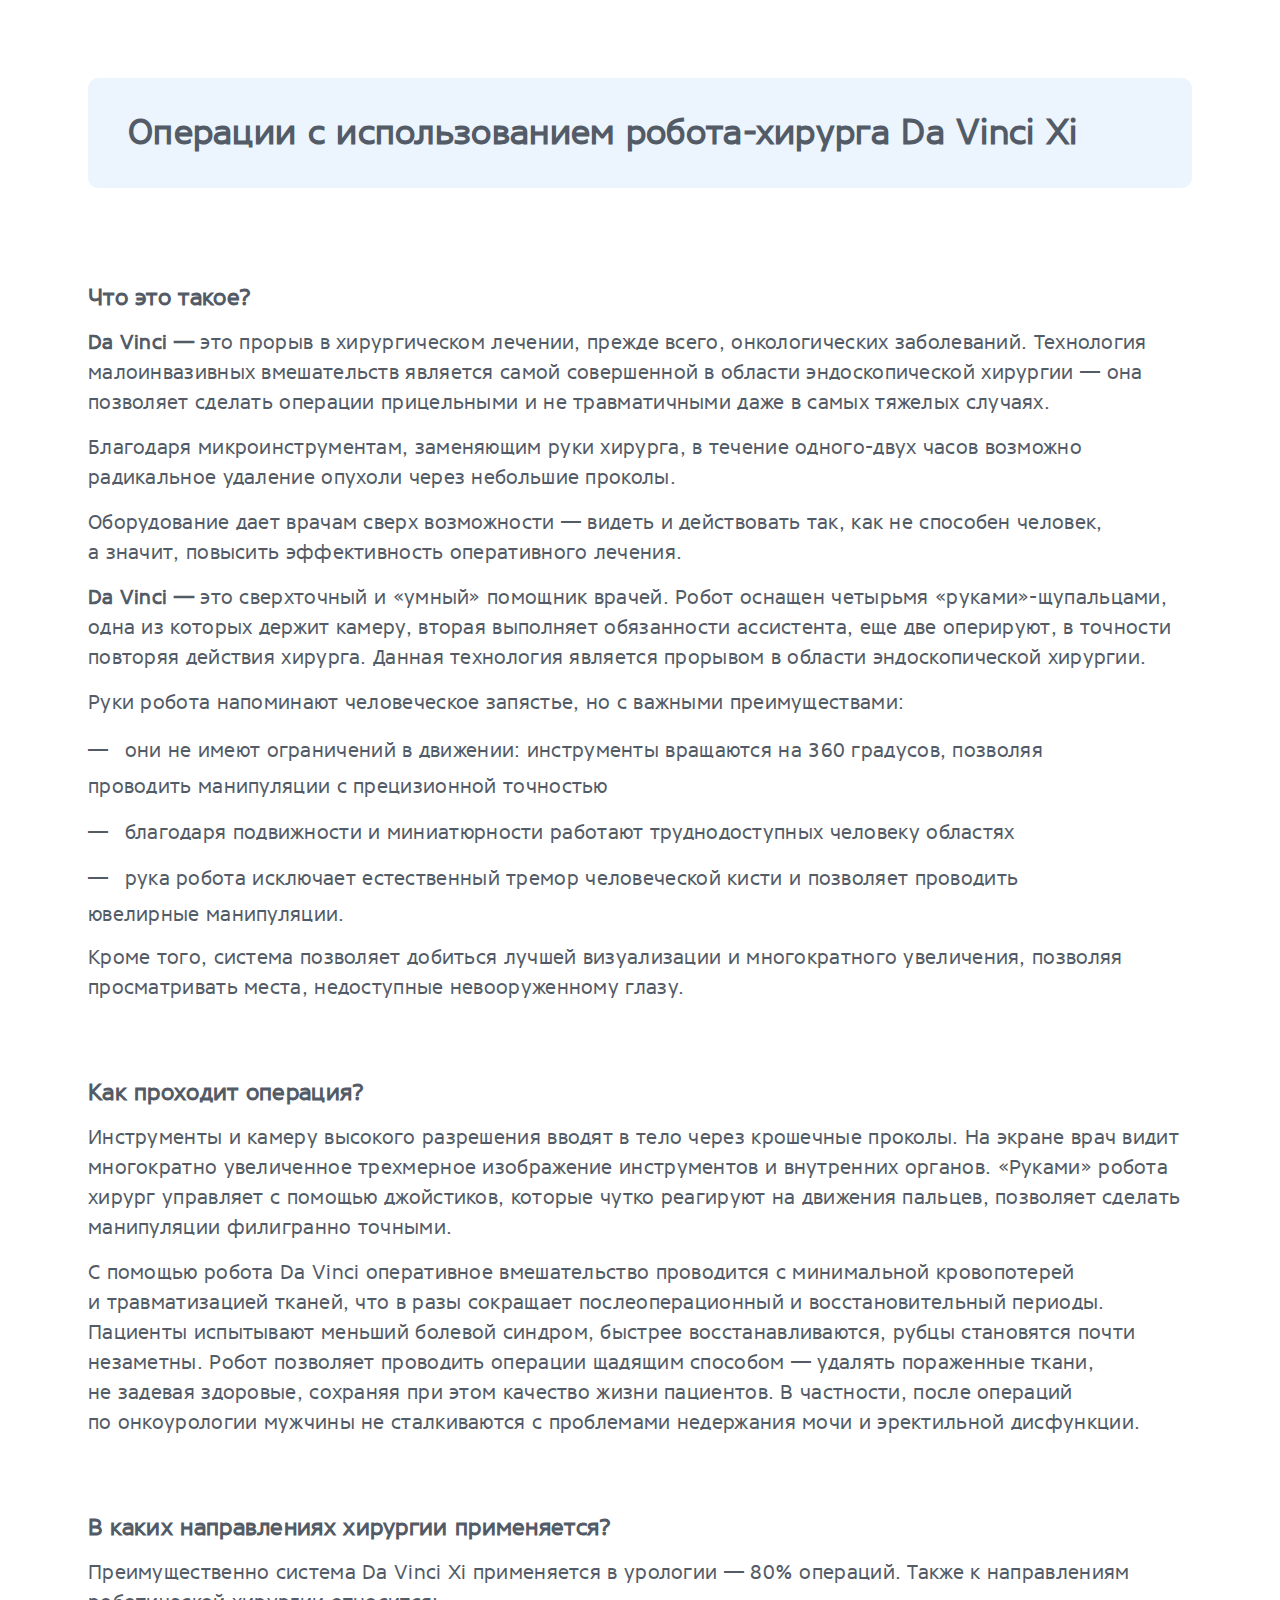
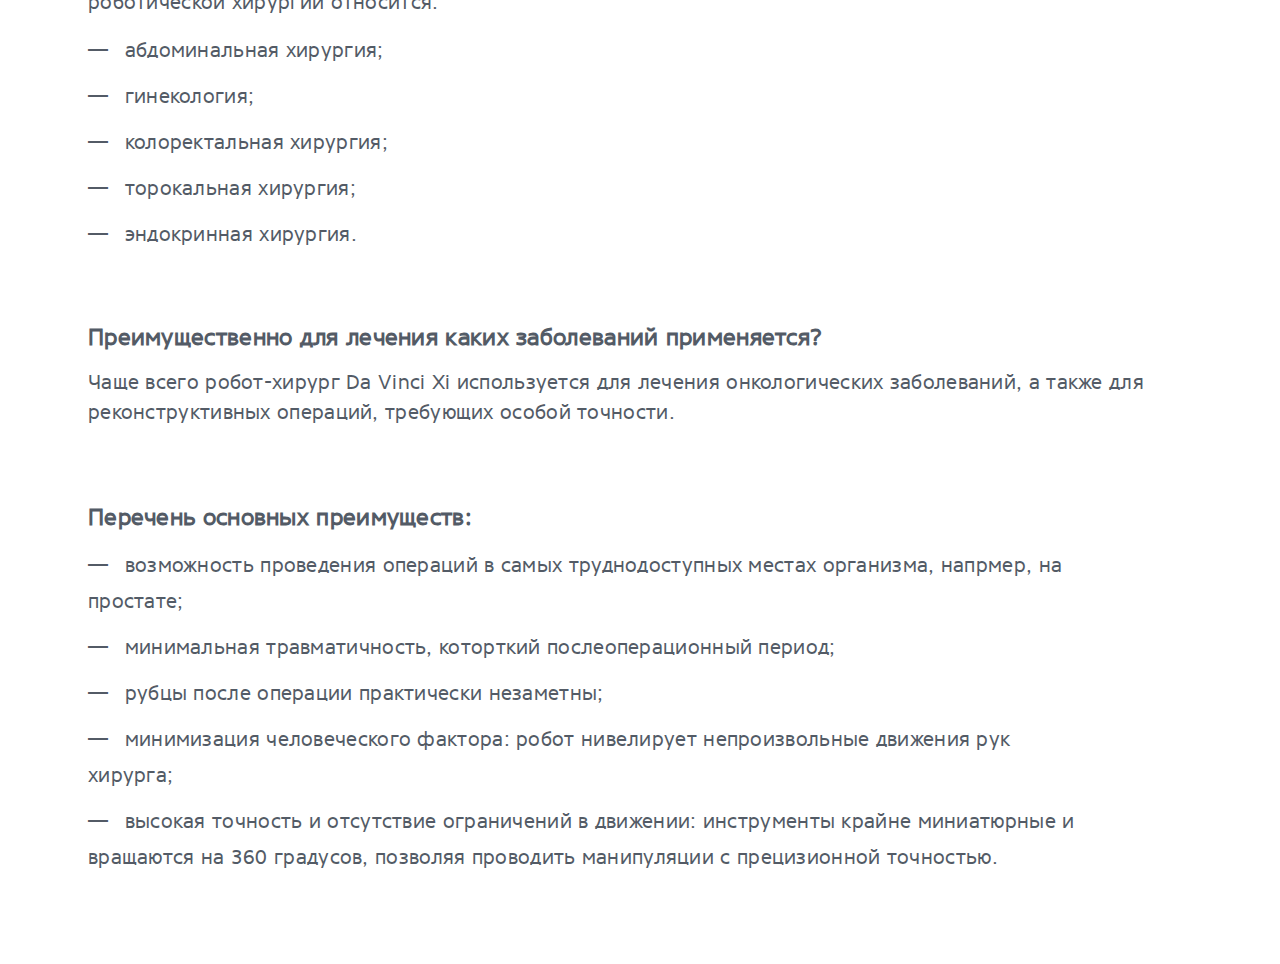
==== disease/da-vinci.html @ ee8d6831 "urologiya add" ====
<!DOCTYPE html>
<html lang="ru">

<head>
    <meta name="description"
        content="Операции с использованием робота-хирурга Da Vinci Xi. Урология — одно из направлений медицинского центра «УГМК-Здоровье». Подробная информация о деятельности направления и лечащих специалистах на сайте. Бесплатный звонок: 8-800-234-10-03.">
    <meta name="keywords" content="робот-хирург, уролог екатеринбург, da vinci робот">
    <meta name="format-detection" content="telephone=no">
    <meta charset="UTF-8">
    <meta name="viewport" content="width=device-width, initial-scale=1.0, maximum-scale=1.0, user-scalable=no">
    <title>Операции с использованием робота-хирурга Da Vinci Xi</title>

    <link rel="stylesheet" href="../css/common.css">
    <link rel="stylesheet" href="../css/disease.css">
    <link rel="stylesheet" href="../css/media.css">
    <link rel="icon" href="../icon/favicon.ico" type="image/x-icon">
</head>

<body>
    <section>
        <div class="container page-container">
            <h1 class="disease__page-title">
                Операции с использованием робота-хирурга Da Vinci Xi
            </h1>
            <h2>
                Что это такое?
            </h2>
            <p class="disease__page-text">
                <strong>Da&nbsp;Vinci&nbsp;&mdash;</strong> это прорыв в&nbsp;хирургическом лечении, прежде всего,
                онкологических заболеваний. Технология малоинвазивных вмешательств является самой совершенной
                в&nbsp;области эндоскопической хирургии&nbsp;&mdash; она позволяет сделать операции прицельными
                и&nbsp;не&nbsp;травматичными даже в&nbsp;самых тяжелых случаях.
            </p>
            <p class="disease__page-text">
                Благодаря микроинструментам, заменяющим руки хирурга, в&nbsp;течение одного-двух часов возможно
                радикальное удаление опухоли через небольшие проколы.
            </p>
            <p class="disease__page-text">
                Оборудование дает врачам сверх возможности&nbsp;&mdash; видеть и&nbsp;действовать так, как
                не&nbsp;способен человек, а&nbsp;значит, повысить эффективность оперативного лечения.
            </p>
            <p class="disease__page-text">
                <strong>Da&nbsp;Vinci&nbsp;&mdash;</strong> это сверхточный и&nbsp;&laquo;умный&raquo;
                помощник врачей. Робот оснащен четырьмя &laquo;руками&raquo;-щупальцами, одна
                из&nbsp;которых держит камеру, вторая выполняет обязанности ассистента, еще две
                оперируют, в&nbsp;точности повторяя действия хирурга. Данная технология является
                прорывом в&nbsp;области эндоскопической хирургии.
            </p>
            <p class="disease__page-text">
                Руки робота напоминают человеческое запястье, но с важными преимуществами:
            </p>
            <ul class="list-reset modal__list">
                <li class="modal__item modal-overlay__text">
                    они не имеют ограничений в движении: инструменты вращаются на 360 градусов, позволяя проводить
                    манипуляции с прецизионной точностью
                </li>
                <li class="modal__item modal-overlay__text">
                    благодаря подвижности и миниатюрности работают труднодоступных человеку областях
                </li>
                <li class="modal__item modal-overlay__text">
                    рука робота исключает естественный тремор человеческой кисти и позволяет проводить ювелирные
                    манипуляции.
                </li>
            </ul>
            <p class="disease__page-text">
                Кроме того, система позволяет добиться лучшей визуализации и&nbsp;многократного увеличения, позволяя
                просматривать места, недоступные невооруженному глазу.
            </p>
            <h2>
                Как проходит операция?
            </h2>
            <p class="disease__page-text">
                Инструменты и&nbsp;камеру высокого разрешения вводят в&nbsp;тело через крошечные проколы. На&nbsp;экране
                врач видит многократно увеличенное трехмерное изображение инструментов и&nbsp;внутренних органов.
                &laquo;Руками&raquo; робота хирург управляет с&nbsp;помощью джойстиков, которые чутко реагируют
                на&nbsp;движения пальцев, позволяет сделать манипуляции филигранно точными.
            </p>
            <p class="disease__page-text">
                С&nbsp;помощью робота Da&nbsp;Vinci оперативное вмешательство проводится с&nbsp;минимальной кровопотерей
                и&nbsp;травматизацией тканей, что в&nbsp;разы сокращает послеоперационный и&nbsp;восстановительный
                периоды. Пациенты испытывают меньший болевой синдром, быстрее восстанавливаются, рубцы становятся почти
                незаметны. Робот позволяет проводить операции щадящим способом&nbsp;&mdash; удалять пораженные ткани,
                не&nbsp;задевая здоровые, сохраняя при этом качество жизни пациентов. В&nbsp;частности, после операций
                по&nbsp;онкоурологии мужчины не&nbsp;сталкиваются с&nbsp;проблемами недержания мочи и&nbsp;эректильной
                дисфункции.
            </p>
            <h2>
                В&nbsp;каких направлениях хирургии применяется?
            </h2>
            <p class="disease__page-text">
                Преимущественно система Da&nbsp;Vinci Xi&nbsp;применяется в&nbsp;урологии&nbsp;&mdash; 80% операций.
                Также к&nbsp;направлениям роботической хирургии относится:
            </p>
            <ul class="list-reset modal__list">
                <li class="modal__item modal-overlay__text">
                    абдоминальная хирургия;
                </li>
                <li class="modal__item modal-overlay__text">
                    гинекология;
                </li>
                <li class="modal__item modal-overlay__text">
                    колоректальная хирургия;
                </li>
                <li class="modal__item modal-overlay__text">
                    торокальная хирургия;
                </li>
                <li class="modal__item modal-overlay__text">
                    эндокринная хирургия.
                </li>
            </ul>
            <h2>
                Преимущественно для лечения каких заболеваний применяется?
            </h2>
            <p class="disease__page-text">
                Чаще всего робот-хирург Da&nbsp;Vinci Xi&nbsp;используется для лечения онкологических заболеваний,
                а&nbsp;также для реконструктивных операций, требующих особой точности.
            </p>
            <h2>
                Перечень основных преимуществ:
            </h2>
            <ul class="list-reset modal__list">
                <li class="modal__item modal-overlay__text">
                    возможность проведения операций в самых труднодоступных местах организма, напрмер, на простате;
                </li>
                <li class="modal__item modal-overlay__text">
                    минимальная травматичность, которткий послеоперационный период;
                </li>
                <li class="modal__item modal-overlay__text">
                    рубцы после операции практически незаметны;
                </li>
                <li class="modal__item modal-overlay__text">
                    минимизация человеческого фактора: робот нивелирует непроизвольные движения рук хирурга;
                </li>
                <li class="modal__item modal-overlay__text">
                    высокая точность и отсутствие ограничений в движении: инструменты крайне миниатюрные и вращаются на
                    360 градусов, позволяя проводить манипуляции с прецизионной точностью.
                </li>
            </ul>
        </div>
    </section>

</body>

</html>
---- css/common.css ----
html {
  -webkit-box-sizing: border-box;
  box-sizing: border-box;
  scroll-behavior: smooth;
}

*,
*::before,
*::after {
  -webkit-box-sizing: inherit;
  box-sizing: inherit;
}

:root {
  --white: #ffffff;
  --gray: #535B66;
  --black: #000000;
  --orange: #F4662A;
  --hover-orange: #ED6429;
  --border: #E1E4E7;
  --bg-orange: #FFEED3;
  --bg-blue: #ECF5FE;

}

a {
  color: inherit;
  outline-offset: 0;
  text-decoration: none;
}

h1,
h2,
h3,
h4,
p {
  margin: 0;
}

img {
  width: 100%;
}

button {
  font-weight: 500;
  color: var(--white);
  cursor: pointer;
}

section {
  padding-left: 50px;
  padding-right: 50px;
}

@font-face {
  font-family: "Core Sans N 45 Regular";
  src: local('Core Sans N 45 Regular'), local('Core Sans N 45-Regular'), url("../fonts/core_sans_n_45_regular.woff2") format("woff2");
  font-weight: 500;
  font-style: normal;
  font-display: swap
}

@font-face {
  font-family: "Core Sans N 65 Bold";
  src: local('Core Sans N45 Bold'), local('Core Sans N 65-Bold'), url("../fonts/core_sans_n_65_bold.woff2") format("woff2");
  font-weight: 600;
  font-style: normal;
  font-display: swap
}

body {
  min-width: 320px;
  font-family: 'Core Sans N 45 Regular', sans-serif;
  font-weight: 400;
  font-size: 20px;
  background-color: var(--white);
  -webkit-text-size-adjust: none;
  color: var(--gray);
  line-height: 1.5em;
  letter-spacing: .3px;
}

.title {
  font-size: 28px;
  margin-bottom: 15px;
  line-height: 32px;
  font-weight: 500;
}

.container {
  max-width: 1200px;
  margin: 0 auto;
}

.list-reset {
  margin: 0;
  padding: 0;
  list-style: none
}

.list-reset li {
  line-height: 1.8em;
  margin-bottom: 10px;
}

.btn-reset {
  padding: 0;
  border: none;
  background-color: transparent;
  height: fit-content;
}

.stop-scroll {
  overflow: hidden;
}

.responsive-overlay {
  position: fixed;
  top: 0;
  left: 0;
  width: 100%;
  height: 100%;
  z-index: 0;
  background-color: rgb(112, 124, 143);
  opacity: 0;
  visibility: hidden;
  transition: all .3s;
}

.stop-scroll .responsive-overlay {
  visibility: visible;
  opacity: .8;
  z-index: 5;
}

.go-top {
  position: fixed;
  left: 25px;
  top: 115px;
  cursor: pointer;
 opacity: 0;
  height: 14px;
  width: 17px;
  border: 1px solid var(--border);
  border-radius: 6px;
  -webkit-transform: rotate(180deg);
  -ms-transform: rotate(180deg);
  transform: rotate(180deg);
  background-image: url(../icon/chevron_orange.svg);
  background-repeat: no-repeat;
  background-position: center center;
  padding: 20px;
  background-color: var(--white);
  z-index: 2;
  -webkit-transition: border-color .3s, opacity .3s;
  -o-transition: border-color .3s, opacity .3s;
  transition: border-color .3s, opacity .3s;
}

/* меняем прозрачность при наведении мышкой */
.go-top:hover {
  border-color: var(--orange);
}

/* модификатор для отображения кнопки */
.go-top--show {
  opacity: 1;
}

.element-animation {
  opacity: 0;
  transform: translateY(20px);
}

.element-animation.element-show {
  opacity: 1;
  transition: all .5s;
  transform: translateY(0%);
}
---- css/disease.css ----
.disease {
    padding-top: 60px;
}

.disease__title {
    font-size: 35px;
    margin-bottom: 70px;
}

.disease__list {
    display: -webkit-box;
    display: -ms-flexbox;
    display: flex;
    -ms-flex-wrap: wrap;
    flex-wrap: wrap;
    gap: 20px;
    -webkit-box-align: center;
    -ms-flex-align: center;
    align-items: center;
}

.disease__item {
    display: block;
    cursor: pointer;
    display: -webkit-box;
    display: -ms-flexbox;
    display: flex;
    -webkit-box-pack: center;
    -ms-flex-pack: center;
    justify-content: center;
    -webkit-box-align: center;
    -ms-flex-align: center;
    align-items: center;
    width: calc((100% / 4) - 20px);
    height: 150px;
    border-radius: 20px;
    text-align: center;
    padding: 15px;
    border: 2px solid var(--border);
    -webkit-transition: border-color .3s, box-shadow .3s, box-shadow .3s;
    -o-transition: border-color .3s, box-shadow .3s, box-shadow .3s;
    transition: border-color .3s, box-shadow .3s, box-shadow .3s;
}

.disease__item:hover {
    border-color: var(--orange);
    -webkit-box-shadow: 5px 2px 20px 0px var(--border);
    box-shadow: 5px 2px 20px 0px var(--border);
}

.disease__btn {
    color: var(--gray);
    font-size: 20px;
    line-height: 20px;
    -webkit-transition: color .3s;
    -o-transition: color .3s;
    transition: color .3s;
}

.disease__item:hover .disease__btn {
    color: var(--orange);
}

.modal-overlay,
.modal-overlay-specialist {
    position: fixed;
    left: 0;
    top: 0;
    right: 0;
    bottom: 0;
    background-color: rgb(112, 124, 143, 0.5);
    display: -webkit-box;
    display: -ms-flexbox;
    display: flex;
    -webkit-box-align: center;
    -ms-flex-align: center;
    align-items: center;
    -webkit-box-pack: center;
    -ms-flex-pack: center;
    justify-content: center;
    height: 100vh;
    width: 100%;
    opacity: 0;
    z-index: 20;
    visibility: hidden;
    -webkit-transition: all .4s ease-in-out;
    -o-transition: all .4s ease-in-out;
    transition: all .4s ease-in-out;
    overflow-y: scroll;
}

.modal {
    display: -webkit-box;
    display: -ms-flexbox;
    display: flex;
    -webkit-box-orient: vertical;
    -webkit-box-direction: normal;
    -ms-flex-direction: column;
    flex-direction: column;
    -webkit-box-pack: justify;
    -ms-flex-pack: justify;
    justify-content: space-between;
    padding: 90px 35px 90px 60px;
    height: 450px;
    max-width: 800px;
    top: 5%;
    border: 1px solid var(--white);
    background-color: var(--white);
    position: absolute;
    visibility: hidden;
    opacity: 0;
    overflow-y: auto;
    transform: perspective(600px) translate(0, -100%) rotateX(45deg);
    transition: transform .3s;
}

.modal-overlay--visible {
    opacity: 1;
    visibility: visible;
    -webkit-transition: all .4s ease-in-out;
    -o-transition: all .4s ease-in-out;
    transition: all .4s ease-in-out;
}

.modal.modal--visible {
    visibility: visible;
    opacity: 1;
    position: relative;
    transform: perspective(600px) translate(0, 0%) rotateX(0deg);
}

.modal__close {
    position: absolute;
    top: 50px;
    right: 50px;
}

.modal__close-img {
    width: 20px;
    height: 20px;
}

.modal-overlay__text {
    max-width: 90%;  
    font-size: 16px;   
}

.modal__more {
    display: block;
    color: var(--orange);
    font-size: 16px;
    border-bottom: 1px solid var(--orange);
    width: -webkit-fit-content;
    width: -moz-fit-content;
    width: fit-content;
}

.modal__list {
    margin-bottom: 40px;
}

.modal__list .modal__item::before {
    content: "—";
    margin-right: 10px;
}


.page-container {
    padding: 70px 30px;
}

.disease__page-title {
    font-size: 35px;
    padding: 40px;
    background-color: var(--bg-blue);
    border-radius: 10px;
    margin-bottom: 35px;
}

.disease__page-text {
    margin-bottom: 15px;      
}

.disease__page-text__link {
    color: var(--orange);
    border-bottom: 1px solid var(--orange);
    -webkit-transition: color .3s, border-color .3s;
    -o-transition: color .3s, border-color .3s;
    transition: color .3s, border-color .3s;
}

.disease__page-text__link:hover {
    color: var(--hover-orange);
    border-color: var(--hover-orange);
}

.page__button {
    padding-top: 50px;
}

.page__btn {
    font-weight: 600;
    background: var(--orange);
    padding: 20px 40px;
    border-radius: 6px;
    -webkit-transition: background-color .3s;
    -o-transition: background-color .3s;
    transition: background-color .3s;
}

.page__btn:hover {
    background-color: var(--hover-orange);
}

.page-container h2 {
    padding-top: 60px;
    font-size: 23px;
    margin-bottom: 15px;
}

.page-container .modal-overlay__text {
    font-size: 20px;
}

.page-container .modal__list {
    margin-bottom: 0;
}
---- css/media.css ----
@media (max-width: 1150px) {
    body {
        font-size: 18px;
    }

    .header {
        z-index: 5;
    }

    .header__container {
        position: relative;
        display: flex;
        align-items: center;
    }

    .header__nav {
        position: absolute;
        -webkit-box-orient: vertical;
        -webkit-box-direction: normal;
        -ms-flex-direction: column;
        flex-direction: column;
        -webkit-box-pack: start;
        -ms-flex-pack: start;
        justify-content: start;
        -webkit-box-align: start;
        -ms-flex-align: start;
        align-items: start;
        background-color: var(--white);
        top: 90px;
        left: 0;
        width: 50%;
        min-width: 250px;
        height: 100vh;
        padding: 50px;
        overflow-y: auto;
        visibility: hidden;
        -webkit-transform: translateX(-120%);
        -ms-transform: translateX(-120%);
        transform: translateX(-120%);
        -webkit-transition: visibility 0.3s ease-in-out, -webkit-transform 0.3s ease-in-out;
        transition: visibility 0.3s ease-in-out, -webkit-transform 0.3s ease-in-out;
        -o-transition: visibility 0.3s ease-in-out, transform 0.3s ease-in-out;
        transition: visibility 0.3s ease-in-out, transform 0.3s ease-in-out;
        transition: visibility 0.3s ease-in-out, transform 0.3s ease-in-out, -webkit-transform 0.3s ease-in-out;
    }

    .nav .nav__list {
        -webkit-box-orient: vertical;
        -webkit-box-direction: normal;
        -ms-flex-direction: column;
        flex-direction: column;
    }

    .nav .nav__item {
        line-height: 50px;
    }

    .nav--active {
        visibility: visible;
        -webkit-transform: none;
        -ms-transform: none;
        transform: none;
        padding: 30px;
    }

    .nav__link {
        font-weight: normal;
        font-size: 20px;
    }

    .close {
        display: block;
        margin-bottom: 100px;
    }

    .stop-scroll {
        overflow: hidden;
    }

    .burger {
        width: 40px;
        height: 25px;
        display: block;
        visibility: visible;
        position: relative;
    }

    .burger--active .burger__line {
        background-color: var(--orange);
        -webkit-transform: rotate(45deg) translateY(5.5px);
        -ms-transform: rotate(45deg) translateY(5.5px);
        transform: rotate(45deg) translateY(5.5px);
    }

    .burger--active .burger__line:nth-child(2) {
        -webkit-transform: rotate(-45deg) translateY(-5.5px);
        -ms-transform: rotate(-45deg) translateY(-5.5px);
        transform: rotate(-45deg) translateY(-5.5px);
    }

    .burger::after {
        content: "";
        top: 0;
        left: 0;
        outline: none;
    }

    .burger__line {
        position: absolute;
        left: 50%;
        -webkit-transform: translateX(-50%);
        -ms-transform: translateX(-50%);
        transform: translateX(-50%);
        width: 20px;
        height: 3px;
        border-radius: inherit;
        background-color: var(--gray);
        -webkit-transition: width 0.1s, -webkit-transform 0.1s;
        transition: width 0.1s, -webkit-transform 0.1s;
        -o-transition: width 0.1s, transform 0.1s;
        transition: width 0.1s, transform 0.1s;
        transition: width 0.1s, transform 0.1s, -webkit-transform 0.1s;
    }

    .burger__line:nth-child(1) {
        top: 5px;
    }

    .burger__line:nth-child(2) {
        top: 51%;
    }

    .about__right {
        width: 50%;
    }

    .about__left {
        width: 48%;
    }

    .about__text-decoration {
        letter-spacing: -1px;
    }

    .about-clinic .swiper {
        height: 600px;
    }


    .about-clinic__list {
        flex-direction: column;
    }

    .about-clinic__list .about-clinic__item {
        width: 100%;
    }

    .about-clinic__icon,
    .about-clinic__list .about-clinic__title {
        margin-bottom: 20px;
        margin-right: 50px;
    }

    .about-clinic__icon {
        margin-right: 20px;
    }

    .call-back__container {
        display: flex;
        justify-content: space-between;
        flex-direction: column-reverse;
        align-items: center;
    }

    .call-back__img {
        max-height: 430px;
        max-width: 80%;
    }

    .call-back__descr {
        max-width: 100%;
    }

    .call-back__text {
        text-align: center;
    }


    .disease__item {
        width: calc((100% / 3) - 20px);
    }

    .disease__btn {
        font-size: 18px;
    }

    .about-clinic .swiper-button-next,
    .swiper-rtl .swiper-button-prev {
        left: 8%;
    }

    .swiper-photo {
        height: 500px;
    }

    .specialist__card {
        background-size: 300px 300px;
    }

    .specialists__call-text {
        max-width: 70%;
    }

    .specialist__card {
        min-height: 350px;
    }

    .specialist__profession,
    .specialist__consultation {
        max-width: 180px;
    }

    .modal-specialist__article-block {
        gap: 20px;
    }

    .specialist-banner {
        padding: 70px 80px 70px 70px;
        background-size: 220px 220px;
    }

    .specialist-banner__name {
        font-size: 25px;
        margin-bottom: 20px;
    }

    .modal-specialist__title {
        font-size: 18px;
    }

    .contacts {
        font-size: 18px;
    }

}

@media (max-width: 980px) {
    body {
        font-size: 18px;
        line-height: 30px;
    }

    .nav__link {
        font-size: 18px;
    }

    .info__link {
        font-size: 16px;
    }

    .hero {
        background-size: 100% 100%;
        padding-top: 170px;
    }

    .hero__btn {
        margin-bottom: 170px;
    }

    .about__block {
        display: flex;
        flex-direction: column;
    }

    .about__left,
    .about__right {
        width: 100%;
    }

    .about__right {
        justify-content: space-evenly;
    }


    .about__therapy-block {
        flex-direction: column;
        gap: 40px;
        justify-content: center;
        align-items: center;
    }

    .about__therapy-text {
        width: 100%;
    }

    .therapy-img {
        width: 60%;
    }

    .about__laboratory,
    .about__consultation {
        flex-direction: column;
        gap: 40px;
    }

    .about__laboratory-text,
    .about__specialists-text,
    .about__consultation-text {
        width: 100%;
        padding: 0;
    }

    .laboratory-img,
    .specialists-img,
    .about__consultation-img {
        width: 60%;
    }

    .about__specialists {
        flex-direction: column-reverse;
        gap: 40px;
    }

    .about-clinic .title {
        margin-bottom: 15px;
    }

    .about-clinic__descr {
        margin-bottom: 50px;
    }

    .about-clinic__list {
        gap: 20px;
    }

    .about-clinic__swiper-block {
        flex-direction: column;
    }

    .about-clinic .swiper {
        height: 500px;
    }

    .call-back .title {
        font-size: 30px;
    }

    .call-back__descr {
        font-size: 20px;
    }

    .specialist__card {
        flex-basis: 100%;
        min-height: 300px;
        background-size: 250px 250px;
    }

    .specialist__info,
    .specialists__descr {
        padding: 30px;
    }

    .specialist__name {
        max-width: 80%;
    }

    .specialist__profession,
    .specialist__consultation {
        max-width: 70%;
    }

    .specialist__price {
        font-size: 16px;
        margin-bottom: 10px;
    }

    .specialists__call {
        padding: 20px;
        border-radius: 20px;
        flex-direction: column;
        align-items: center;
    }

    .specialists__call-text {
        max-width: 100%;
        margin-bottom: 20px;
        text-align: center;
        font-size: 16px;
    }

    .contacts-container {
        flex-direction: column;
        align-items: center;
    }

    .contacts-info,
    .contacts__map {
        width: 100%;
        max-width: 100%;
    }

    .contacts-info {
        margin-bottom: 40px;
    }

    .ac .ac-header,
    .ac .ac-panel .ac-text {
        font-size: inherit;
    }

    .ac .ac-panel .ac-text {
        padding: 15px;
        margin-bottom: 20px;
    }

    .plus-minus-toggle {
        height: 0px;
    }

    .page-container .modal-overlay__text {
        font-size: 18px;
    }
}

@media (max-width: 800px) {
    body {
        font-size: 16px;
        line-height: 25px;
    }

    section {
        padding-left: 30px;
        padding-right: 30px;
    }

    .header__container {
        padding: 20px 10px;
    }

    .nav__link {
        font-size: 16px;
    }

    .nav__item {
        padding: 0;
    }

    .title,
    .info-title {
        font-size: 25px;
    }

    .hero {
        padding-top: 120px;
    }

    .hero__title {
        font-size: 2em;
        width: 100%;
    }

    .hero__text {
        width: 90%;
    }

    .hero__btn {
        line-height: 40px;
        font-size: 16px;
        margin-bottom: 120px;
    }

    .laboratory-img,
    .specialists-img,
    .about__consultation-img,
    .therapy-img {
        width: 70%;
    }

    .about-clinic .swiper-button-next,
    .swiper-rtl .swiper-button-prev {
        left: 12%;
    }

    .operation__link,
    .info__link {
        font-size: inherit;
    }

    .call-back__descr {
        font-size: 20px;
    }

    .about-clinic .swiper {
        height: 350px;
        width: 500px;
    }

    .swiper-photo {
        margin-bottom: 50px;
    }

    .disease__btn {
        font-size: 16px;
    }

    .specialists__call-text {
        max-width: 75%;
    }

    .swiper-photo {
        height: 400px;
    }

    .call-back .title {
        margin-bottom: 40px;
    }

    .call-back__descr {
        font-size: 16px;
        margin-bottom: 40px;
    }

    .specialist-banner {
        background-size: 170px 170px;
        background-position: right 50px bottom;
    }

    .specialist-banner__name {
        font-size: 20px;
    }

    .modal-specialist__title {
        font-size: 16px;
    }

    .modal-specialist__item-title {
        font-size: 14px;
    }

    .specialist-banner__profession {
        font-size: 12px;
        max-width: 400px;
    }

    .modal-specialist__content {
        padding: 40px 40px 40px 70px;
    }

    .contacts {
        font-size: 16px;
    }

    .page-container .modal-overlay__text {
        font-size: 16px;
    }

}

@media (max-width: 640px) {

    body {
        font-size: 14px;
    }

    section {
        padding-left: 20px;
        padding-right: 20px;
    }

    .nav__link {
        font-size: 16px;
    }

    .hero {
        padding-top: 70px;
    }

    .hero__btn {
        margin-bottom: 70px;
    }

    .hero__title {
        font-size: 2em;
    }

    .hero__text,
    .hero__descr {
        font-size: 16px;
    }

    .header__btn,
    .hero__btn {
        font-size: 14px;
        line-height: 40px;
    }

    .about__therapy,
    .about__laboratory,
    .about__consultation,
    .about__specialists {
        margin-bottom: 50px;
    }

    .about-clinic .swiper {
        height: 300px;
        width: 400px;
    }

    .about-clinic .swiper-button-next, .swiper-rtl .swiper-button-prev {
        left: 15%;
    }

    .about-clinic__swiper-block .swiper-button-next, .about-clinic__swiper-block .swiper-button-prev {
        top: -14%;
    }

    .specialists__call-btn {
        font-size: 14px;
    }

    .operation__link {
        display: inline-block;
        width: 100%;
    }

    .about-clinic__container {
        padding-bottom: 0;
        margin-bottom: 0px;
    }

    .operation,
    .info {
        margin-bottom: 100px;
    }

    .call-back .title {
        font-size: 25px;
        margin-bottom: 40px;
    }

    .call-back__descr {
        font-size: 18px;
        margin-bottom: 40px;
    }

    .disease__item {
        width: calc((100% / 2) - 20px);
    }

    .disease__btn {
        font-size: 14px;
    }

    .swiper-photo {
        height: 300px;
    }

    .specialist-banner {
        padding: 50px 30px;
        background-size: 150px 150px;
    }

    .specialist__card {
        background-position: right -30px bottom;
        min-height: 230px;
        background-size: 200px 200px;
    }

    .specialist__info,
    .specialists__descr {
        padding: 20px;
    }

    .modal-specialist.modal--visible {
        font-size: 14px;
    }

    .ac .ac-trigger {
        padding: 20px 20px 20px 0;
    }

    .table-prices__name,
    .table-prices__price,
    .btns__link {
        font-size: 14px;
    }

    .operation__title {
        font-size: 25px;
    }

    .page-container {
        padding: 20px 30px;
    }

    .table-prices tr {
        padding: 0;
    }

    .page-container .modal-overlay__text {
        font-size: 14px;
    }
}

@media (max-width: 540px) {

    .title,
    .info-title {
        font-size: 20px;
    }

    .about-clinic .swiper {
        height: 300px;
    }

    .header__nav {
        width: 100%;
        top: 80px;
    }

    .hero {
        padding-top: 40px;
    }

    .hero__btn {
        margin-bottom: 40px;
    }

    .hero__title {
        font-size: 1.7em;
    }

    .hero__text,
    .hero__descr {
        font-size: 14px;
        line-height: 25px;
    }

    .header__logo-big {
        display: none;
    }

    .header__logo-small {
        display: block;
        width: 60px;
        height: 60px;
    }

    .header__container {
        padding: 10px;
    }

    section {
        padding-left: 10px;
        padding-right: 10px;
    }

    .about-clinic__icon {
        width: 55px;
        height: 55px;
    }

    .about-clinic__icon::before {
        top: 20%;
        left: 18%;
        width: 35px;
        height: 35px;
        background-size: 35px;
    }

    .call-back .title {
        font-size: 20px;
    }

    .call-back__descr {
        font-size: 16px;
        line-height: 30px;
    }

    .disease__item {
        width: 100%;
    }

    .swiper-photo {
        height: 200px;
    }

    .specialist__card {
        min-height: 330px;
    }

    .specialist-banner__name {
        font-size: 14px;
    }

    .specialist-banner__profession {
        max-width: 280px;
    }

    .modal-specialist__content {
        padding: 20px 20px 20px 50px;
    }

    .specialist-banner {
        padding: 30px;
        background-image: none;
    }

    .modal-specialist__btn-close {
        top: 30px;
        right: 30px;
    }

    .about__list .about__item {
        font-weight: 800;
        font-size: 36px;
    }
}

@media (max-width: 420px) {
    .about-clinic .swiper {
        height: 270px;
        width: 320px;
    }

    .about-clinic .swiper-button-next, .swiper-rtl .swiper-button-prev {
        left: 18%;
    }

    .about-clinic__swiper-block .swiper-button-prev, .swiper-rtl .swiper-button-next {
        left: 5px;
    }

    .disease, .about, .questions, .contacts {
        padding-top: 50px;
    }

    .laboratory-img, .specialists-img, .about__consultation-img, .therapy-img {
        width: 100%;
    }

    .modal {
        padding: 30px 15px 20px 20px;
    }
}
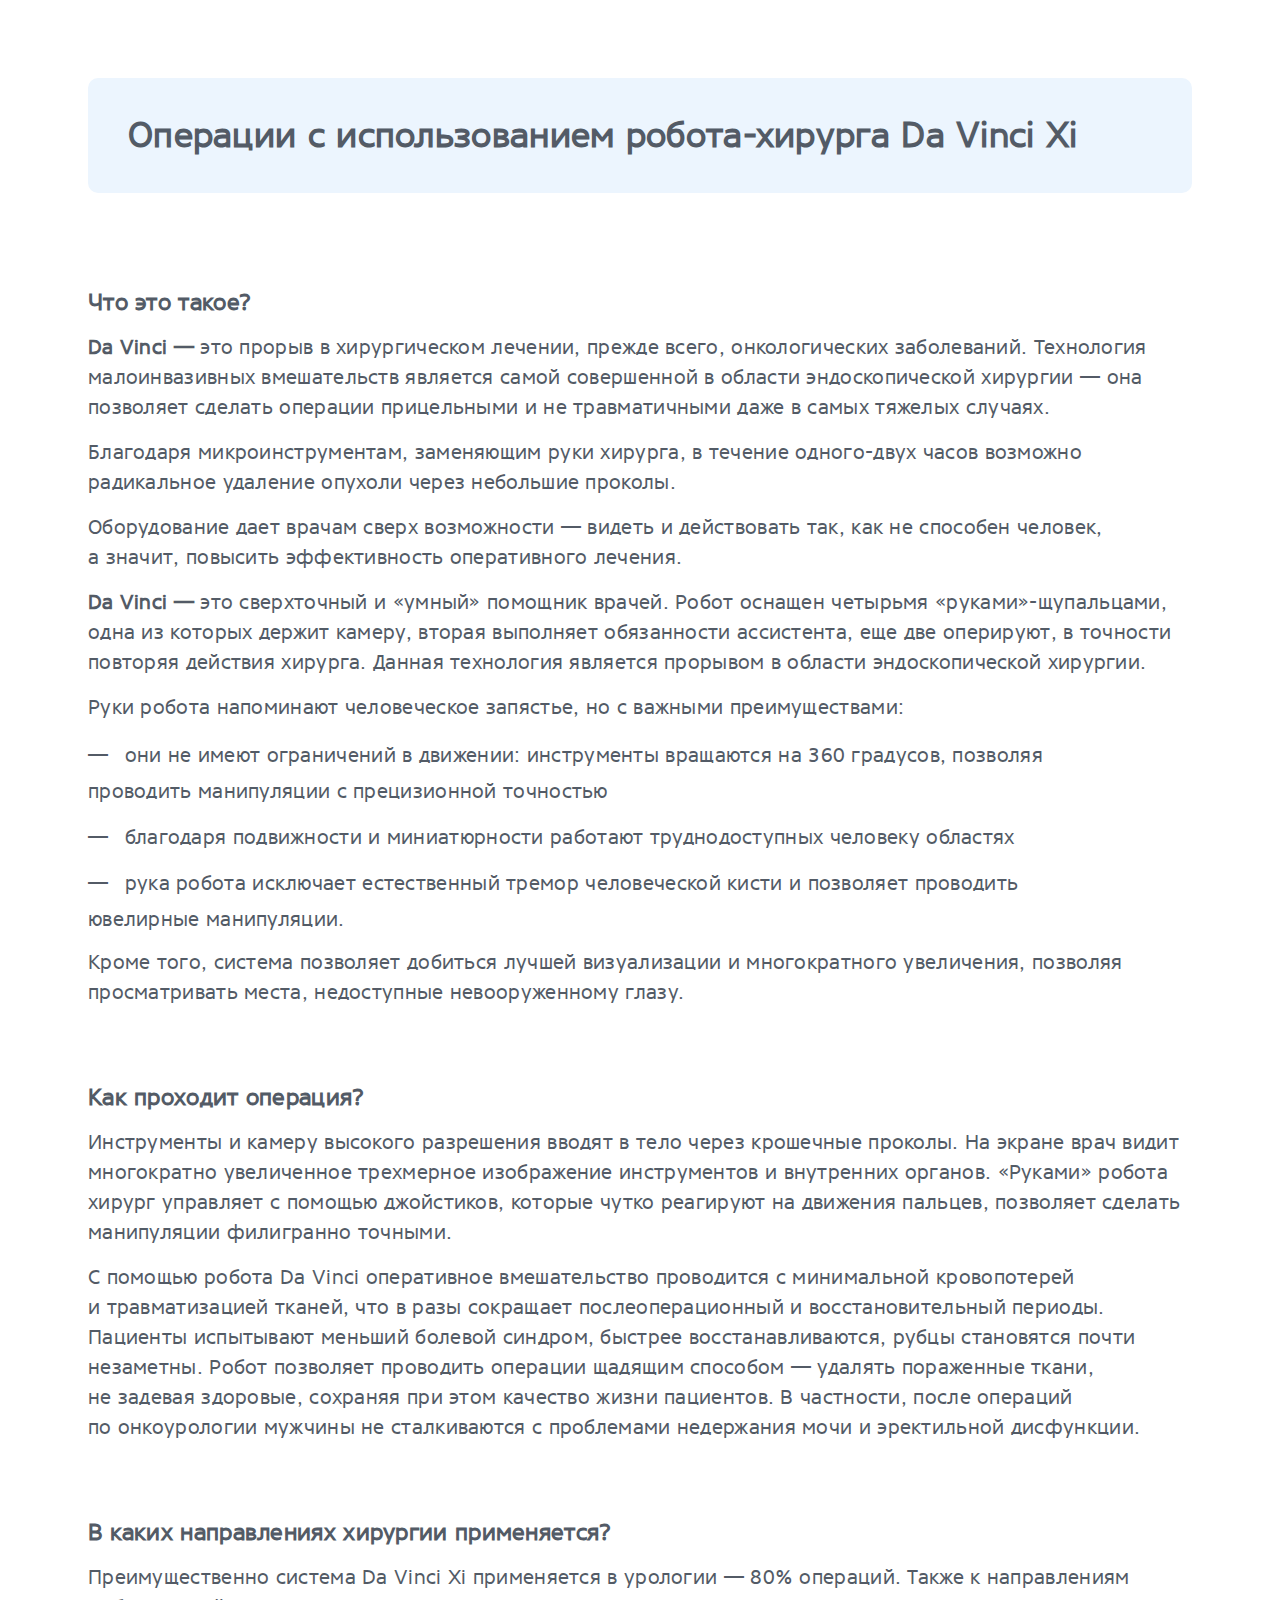
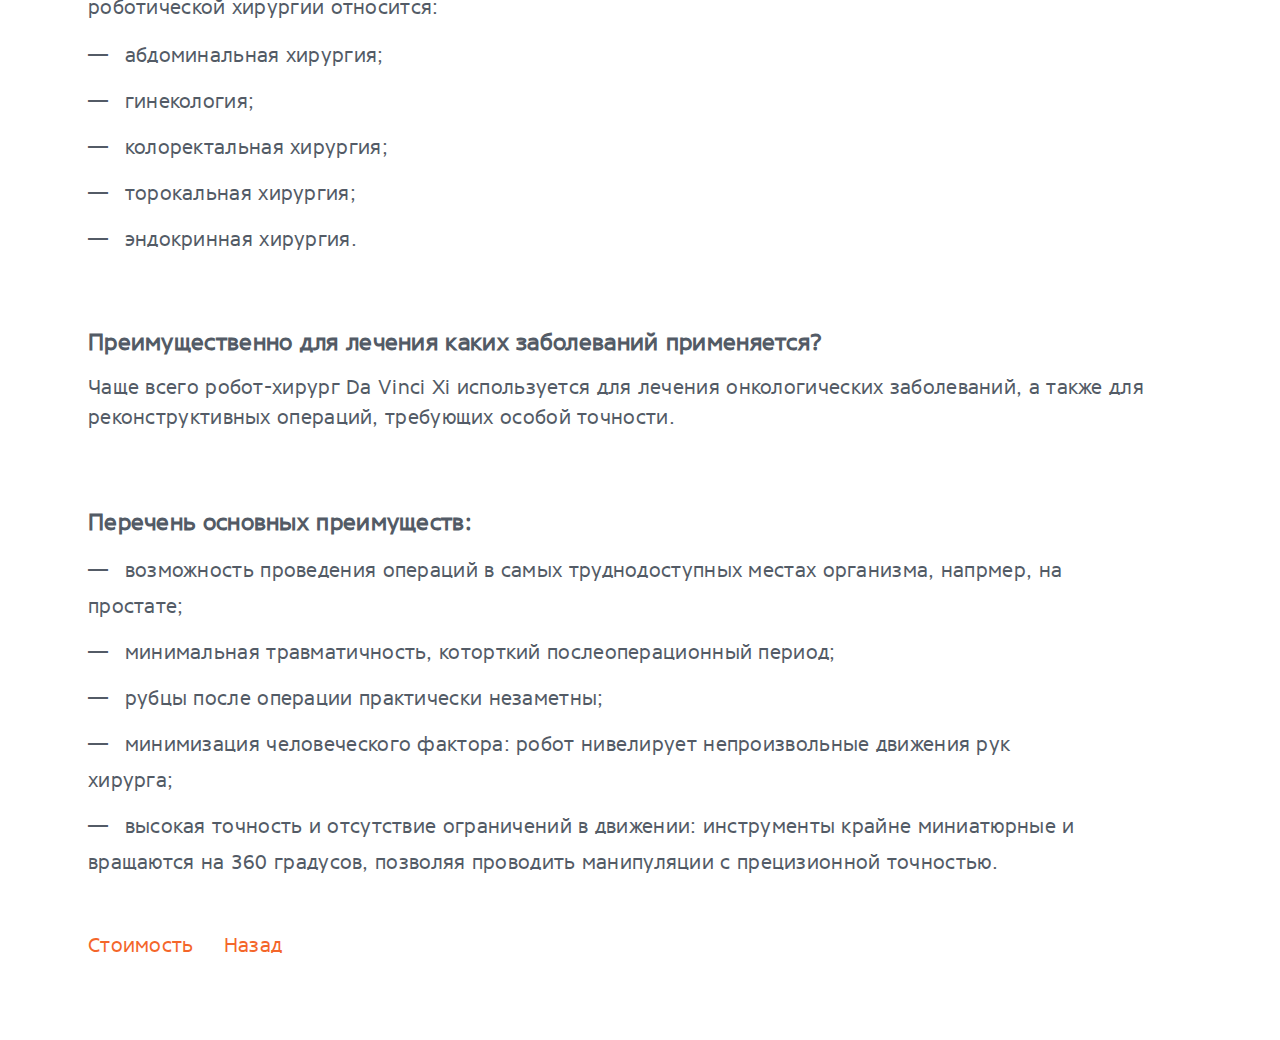
==== commit d6acb7f3: "video added" ====
--- a/disease/da-vinci.html
+++ b/disease/da-vinci.html
@@ -136,6 +136,10 @@
                     360 градусов, позволяя проводить манипуляции с прецизионной точностью.
                 </li>
             </ul>
+            <div class="page__links">
+                <a class="page__link" href="../prices/operation-price.html">Стоимость</a>
+                <a class="page__link" href="../index.html">Назад</a>
+            </div>
         </div>
     </section>
 
--- a/css/disease.css
+++ b/css/disease.css
@@ -175,6 +175,7 @@
     background-color: var(--bg-blue);
     border-radius: 10px;
     margin-bottom: 35px;
+    line-height: 35px;
 }
 
 .disease__page-text {
@@ -224,4 +225,29 @@
 
 .page-container .modal__list {
     margin-bottom: 0;
+}
+
+.page__links {
+    padding-top: 40px;
+    display: flex;
+    gap: 30px;
+}
+
+.page__link {
+    display: block;
+    width: fit-content;
+    color: var(--orange);
+}
+
+.page__link::after {
+    display: block;
+    content: "";
+    height: 1px;
+    width: 0%;
+    background-color: var(--hover-orange);
+    transition: width .4s
+}
+
+.page__link:hover::after {
+    width: 100%
 }--- a/css/media.css
+++ b/css/media.css
@@ -554,6 +554,21 @@
         font-size: 16px;
     }
 
+    .video-container {
+        flex-direction: column;
+    }
+
+    .video__title {
+        max-width: 100%;
+        text-align: center;
+        margin-right: 0px;
+        padding-left: 0px;
+        margin-bottom: 20px;
+    }
+
+    .video__video {
+        max-width: 100%;
+    }
 }
 
 @media (max-width: 640px) {
@@ -690,11 +705,7 @@
     }
 
     .page-container {
-        padding: 20px 30px;
-    }
-
-    .table-prices tr {
-        padding: 0;
+        padding: 70px 10px;
     }
 
     .page-container .modal-overlay__text {
@@ -813,7 +824,12 @@
 
     .about__list .about__item {
         font-weight: 800;
-        font-size: 36px;
+        font-size: 28px;
+        line-height: 37px;
+    }
+
+    .disease__page-title {
+        font-size: 25px;
     }
 }
 
@@ -840,6 +856,6 @@
     }
 
     .modal {
-        padding: 30px 15px 20px 20px;
+        padding: 30px 45px 20px 20px;
     }
 }